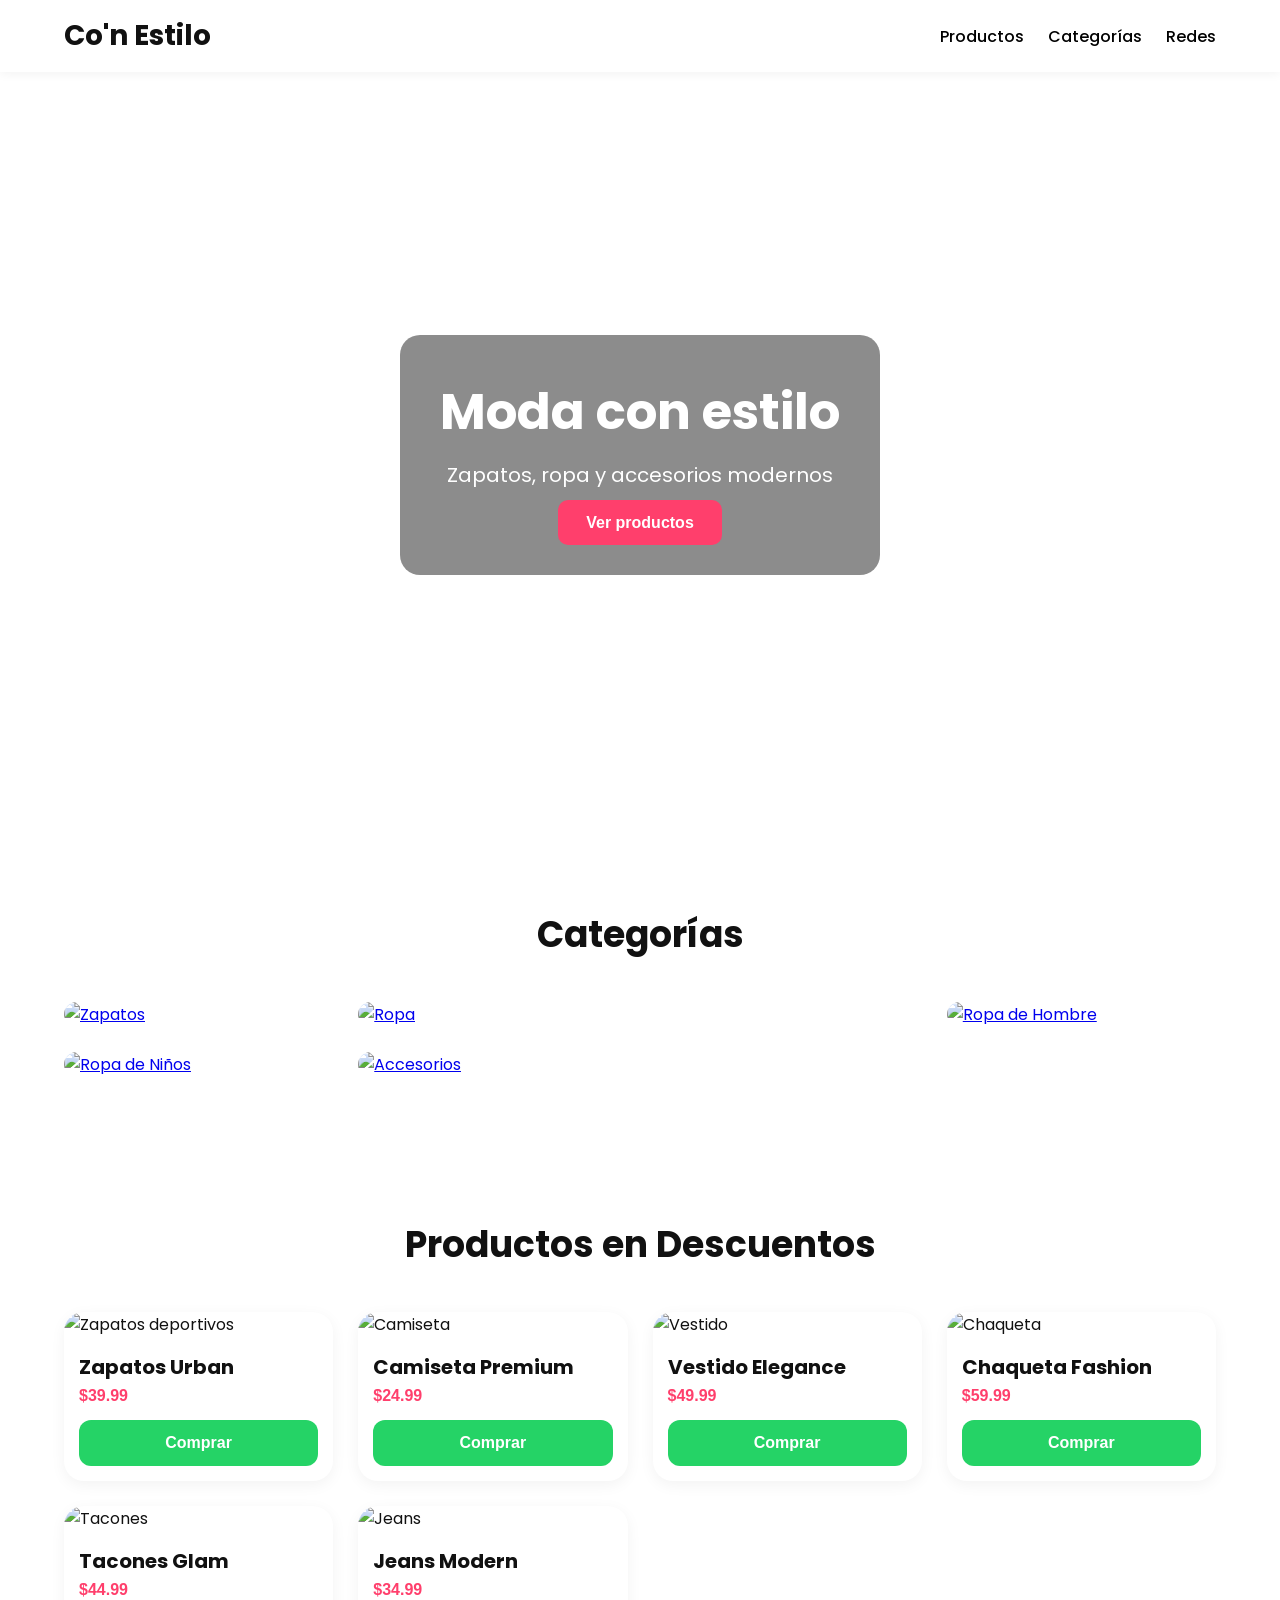
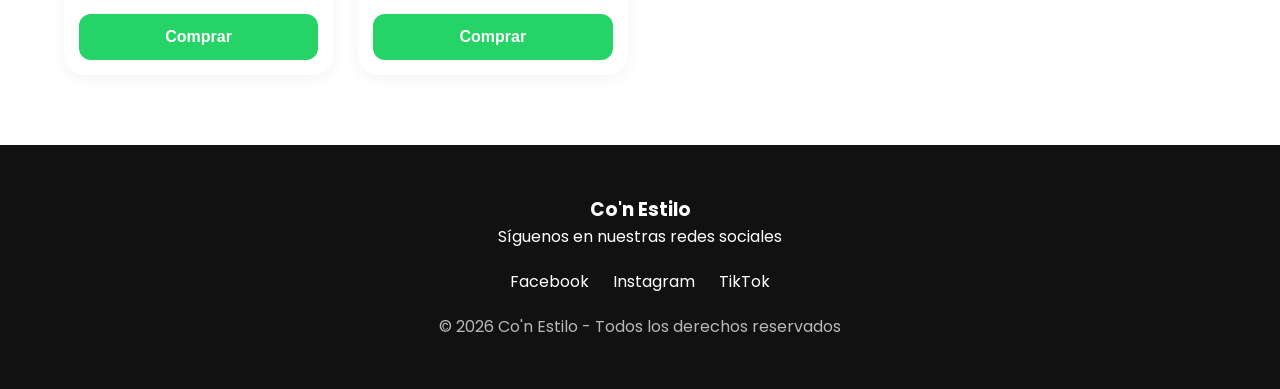
==== index.html @ cb1c19e0 "Update index.html" ====
<!DOCTYPE html>
<html lang="es">
<head>
    <meta charset="UTF-8">
    <meta name="viewport" content="width=device-width, initial-scale=1.0">
    <title>Co'n Estilo</title>
    <link rel="stylesheet" href="style.css">
    
</head>
    
<body>

<header>
    <div class="logo">Co'n Estilo</div>

    <nav>
        <a href="#productos">Productos</a>
        <a href="#categorias">Categorías</a>
        <a href="#redes">Redes</a>
    </nav>
</header>

<section class="hero">
    <div class="overlay">
        <h1>Moda con estilo</h1>
        <p>Zapatos, ropa y accesorios modernos</p>
        <a href="#productos" class="btn">Ver productos</a>
    </div>
</section>

<section id="categorias" class="categorias">
    <h2>Categorías</h2>

    <div class="categoria-grid">

        <div class="categoria-card">
            <a href="zapatos.html">
           <img src="https://images.unsplash.com/photo-1542291026-7eec264c27ff?q=80&w=1000&auto=format&fit=crop" alt="Zapatos">
            <h3>Zapatos</h3>
            </a>
        </div>

        <div class="categoria-card">
            <a href="mujer.html">
            <img src="https://images.unsplash.com/photo-1483985988355-763728e1935b?q=80&w=1000&auto=format&fit=crop" alt="Ropa">
            <h3>Ropa de Mujer</h3>
        </div>

        <div class="categoria-card">
            <a href="hombre.html">
            <img src="https://i.postimg.cc/yYyCbFYP/benjamin-r-Ci-f-Z5c-L9Jo-unsplash.jpg" alt="Ropa de Hombre">
            <h3>Ropa de Hombre</h3>
          </a>    
        </div>

        <div class="categoria-card">
            <a href="niños.html">
            <img src="https://i.postimg.cc/TYJv4rYr/behrouz-sasani-TV4lx5X-Gz-Y-unsplash.jpg" alt="Ropa de Niños">
            <h3>Ropa de Nños</h3>
          </a>  
        </div>

        <div class="categoria-card">
            <a href="otros.html">
            <img src="https://images.unsplash.com/photo-1523170335258-f5ed11844a49?q=80&w=1000&auto=format&fit=crop" alt="Accesorios">
            <h3>Otros</h3>
          </a>
        </div>

    </div>
</section>

<section id="productos" class="productos">
    <h2>Productos en Descuentos</h2>

    <div class="productos-grid">
    
        <div class="producto-card">
            <img src="https://images.unsplash.com/photo-1542291026-7eec264c27ff?q=80&w=1000&auto=format&fit=crop" alt="Zapatos deportivos">
            <h3>Zapatos Urban</h3>
            <p>$39.99</p>
            <button onclick="comprar(this)">Comprar</button>
        </div>

        <div class="producto-card">
            <img src="https://images.unsplash.com/photo-1521572163474-6864f9cf17ab?q=80&w=1000&auto=format&fit=crop" alt="Camiseta">
            <h3>Camiseta Premium</h3>
            <p>$24.99</p>
            <button onclick="comprar(this)">Comprar</button>
        </div>

        <div class="producto-card">
            <img src="https://images.unsplash.com/photo-1496747611176-843222e1e57c?q=80&w=1000&auto=format&fit=crop" alt="Vestido">
            <h3>Vestido Elegance</h3>
            <p>$49.99</p>
            <button onclick="comprar(this)">Comprar</button>
        </div>

        <div class="producto-card">
            <img src="https://images.unsplash.com/photo-1512436991641-6745cdb1723f?q=80&w=1000&auto=format&fit=crop" alt="Chaqueta">
            <h3>Chaqueta Fashion</h3>
            <p>$59.99</p>
            <button onclick="comprar(this)">Comprar</button>
        </div>

        <div class="producto-card">
            <img src="https://images.unsplash.com/photo-1525966222134-fcfa99b8ae77?q=80&w=1000&auto=format&fit=crop" alt="Tacones">
            <h3>Tacones Glam</h3>
            <p>$44.99</p>
            <button onclick="comprar(this)">Comprar</button>
        </div>

        <div class="producto-card">
            <img src="https://images.unsplash.com/photo-1503341455253-b2e723bb3dbb?q=80&w=1000&auto=format&fit=crop" alt="Jeans">
            <h3>Jeans Modern</h3>
            <p>$34.99</p>
            <button onclick="comprar(this)">Comprar</button>
        </div>

    </div>
</section>
    

<footer id="redes">
    <h3>Co'n Estilo</h3>
    <p>Síguenos en nuestras redes sociales</p>

    <div class="sociales">
        <a href="#">Facebook</a>
        <a href="#">Instagram</a>
        <a href="#">TikTok</a>
    </div>

    <p class="copy">© 2026 Co'n Estilo - Todos los derechos reservados</p>
</footer>

<script src="script.js"></script>
</body>
</html>
---- style.css ----
* {
    margin: 0;
    padding: 0;
    box-sizing: border-box;
}

body {
    font-family: 'Poppins', sans-serif;
    background: #ffffff;
    color: #111;
}

header {
    display: flex;
    justify-content: space-between;
    align-items: center;
    padding: 15px 5%;
    background: white;
    position: sticky;
    top: 0;
    z-index: 1000;
    box-shadow: 0 2px 10px rgba(0,0,0,0.05);
}

.logo {
    font-size: 28px;
    font-weight: 700;
}

nav a {
    text-decoration: none;
    color: black;
    margin-left: 20px;
    font-weight: 500;
    transition: 0.3s;
}

nav a:hover {
    color: #ff3f6c;
}

.hero {
    height: 85vh;
    background-image: url('https://images.unsplash.com/photo-1445205170230-053b83016050?q=80&w=1600&auto=format&fit=crop');
    background-size: cover;
    background-position: center;
    display: flex;
    align-items: center;
    justify-content: center;
}

.overlay {
    background: rgba(0,0,0,0.45);
    padding: 40px;
    border-radius: 20px;
    text-align: center;
    color: white;
}

.overlay h1 {
    font-size: 50px;
    margin-bottom: 10px;
}

.overlay p {
    font-size: 20px;
    margin-bottom: 20px;
}

.btn {
    background: #ff3f6c;
    color: white;
    padding: 14px 28px;
    text-decoration: none;
    border-radius: 10px;
    font-weight: 600;
}

.categorias,
.productos {
    padding: 70px 5%;
}

.categorias h2,
.productos h2 {
    text-align: center;
    margin-bottom: 40px;
    font-size: 36px;
}

.categoria-grid {
    display: grid;
    grid-template-columns: repeat(auto-fit, minmax(250px, 1fr));
    gap: 25px;
}

.categoria-card {
    overflow: hidden;
    border-radius: 20px;
    position: relative;
    cursor: pointer;
}

.categoria-card img {
    width: 100%;
    height: 350px;
    object-fit: cover;
    transition: 0.4s;
}

.categoria-card:hover img {
    transform: scale(1.08);
}

.categoria-card h3 {
    position: absolute;
    bottom: 20px;
    left: 20px;
    color: white;
    font-size: 28px;
}

.productos-grid {
    display: grid;
    grid-template-columns: repeat(4, 1fr);
    gap: 25px;
}

.producto-card {
    background: white;
    border-radius: 20px;
    overflow: hidden;
    transition: 0.3s;
    box-shadow: 0 4px 15px rgba(0,0,0,0.05);
}

.producto-card:hover {
    transform: translateY(-5px);
}

.producto-card img {
    width: 100%;
    height: 300px;
    object-fit: cover;
}

.producto-card h3 {
    padding: 15px 15px 5px;
    font-size: 20px;
}

.producto-card p {
    padding: 0 15px 15px;
    color: #ff3f6c;
    font-weight: 600;
}

.producto-card button {
    width: calc(100% - 30px);
    margin: 0 15px 15px;
    padding: 14px;
    border: none;
    border-radius: 12px;
    background: #25d366;
    color: white;
    font-size: 16px;
    font-weight: 600;
    cursor: pointer;
    transition: 0.3s;
}

.producto-card button:hover {
    background: #1ebe5d;
}

footer {
    background: #111;
    color: white;
    text-align: center;
    padding: 50px 20px;
}

.sociales {
    margin: 20px 0;
}

.sociales a {
    color: white;
    text-decoration: none;
    margin: 0 10px;
}

.copy {
    margin-top: 20px;
    opacity: 0.7;
}

@media (max-width: 900px) {

    .productos-grid {
        grid-template-columns: repeat(2, 1fr);
    }

    .overlay h1 {
        font-size: 36px;
    }

}

@media (max-width: 600px) {

    header {
        flex-direction: column;
        gap: 10px;
    }

    nav {
        display: flex;
        gap: 10px;
    }

    nav a {
        margin-left: 0;
        font-size: 14px;
    }

    .hero {
        height: 70vh;
    }

    .overlay {
        width: 90%;
    }

    .overlay h1 {
        font-size: 28px;
    }

    .overlay p {
        font-size: 16px;
    }

    .productos-grid {
        grid-template-columns: repeat(2, 1fr);
        gap: 15px;
    }

    .producto-card img {
        height: 220px;
    }

    .producto-card h3 {
        font-size: 16px;
    }

    .producto-card p {
        font-size: 14px;
    }

    .producto-card button {
        font-size: 14px;
        padding: 10px;
    }

}

@font-face {
    font-family: 'Poppins';
    src: url('fonts/Poppins-Regular.ttf');
    font-weight: 400;
}

@font-face {
    font-family: 'Poppins';
    src: url('fonts/Poppins-Medium.ttf');
    font-weight: 500;
}

@font-face {
    font-family: 'Poppins';
    src: url('fonts/Poppins-SemiBold.ttf');
    font-weight: 600;
}

@font-face {
    font-family: 'Poppins';
    src: url('fonts/Poppins-Bold.ttf');
    font-weight: 700;
}
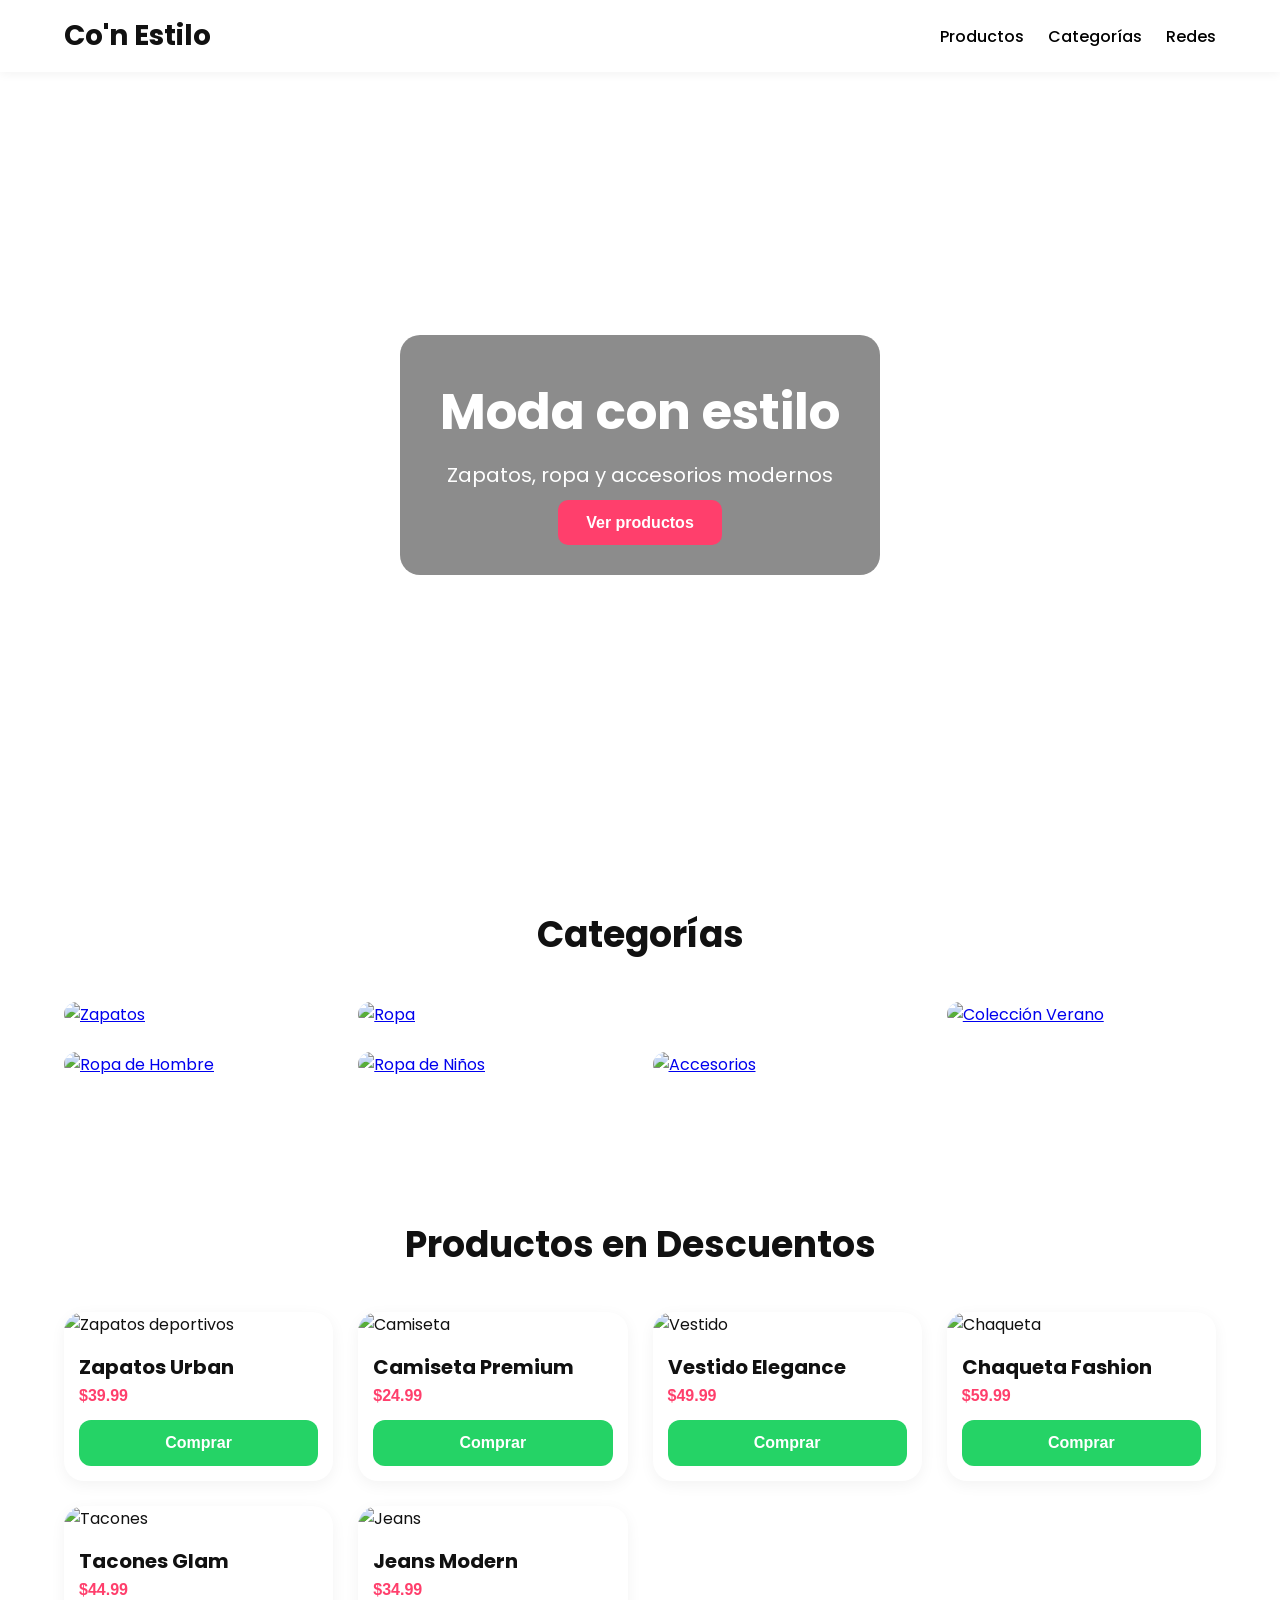
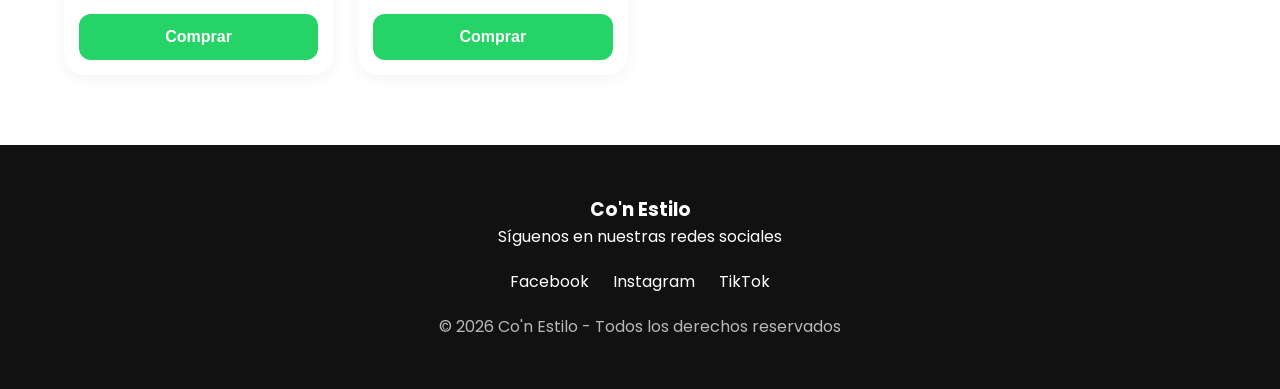
==== commit b75fd210: "Update index.html" ====
--- a/index.html
+++ b/index.html
@@ -45,6 +45,13 @@
             <img src="https://images.unsplash.com/photo-1483985988355-763728e1935b?q=80&w=1000&auto=format&fit=crop" alt="Ropa">
             <h3>Ropa de Mujer</h3>
         </div>
+        
+         <div class="categoria-card">
+            <a href="verano.html">
+           <img src="https://images.unsplash.com/photo-1542291026-7eec264c27ff?q=80&w=1000&auto=format&fit=crop" alt="Colección Verano">
+            <h3>Colección Verano</h3>
+            </a>
+        </div>
 
         <div class="categoria-card">
             <a href="hombre.html">
@@ -63,7 +70,7 @@
         <div class="categoria-card">
             <a href="otros.html">
             <img src="https://images.unsplash.com/photo-1523170335258-f5ed11844a49?q=80&w=1000&auto=format&fit=crop" alt="Accesorios">
-            <h3>Otros</h3>
+            <h3>Otros Productos</h3>
           </a>
         </div>
 
@@ -78,42 +85,42 @@
         <div class="producto-card">
             <img src="https://images.unsplash.com/photo-1542291026-7eec264c27ff?q=80&w=1000&auto=format&fit=crop" alt="Zapatos deportivos">
             <h3>Zapatos Urban</h3>
-            <p>$39.99</p>
+            <p class="precio">$39.99</p>
             <button onclick="comprar(this)">Comprar</button>
         </div>
 
         <div class="producto-card">
             <img src="https://images.unsplash.com/photo-1521572163474-6864f9cf17ab?q=80&w=1000&auto=format&fit=crop" alt="Camiseta">
             <h3>Camiseta Premium</h3>
-            <p>$24.99</p>
+            <p class="precio">$24.99</p>
             <button onclick="comprar(this)">Comprar</button>
         </div>
 
         <div class="producto-card">
             <img src="https://images.unsplash.com/photo-1496747611176-843222e1e57c?q=80&w=1000&auto=format&fit=crop" alt="Vestido">
             <h3>Vestido Elegance</h3>
-            <p>$49.99</p>
+            <p class="precio">$49.99</p>
             <button onclick="comprar(this)">Comprar</button>
         </div>
 
         <div class="producto-card">
             <img src="https://images.unsplash.com/photo-1512436991641-6745cdb1723f?q=80&w=1000&auto=format&fit=crop" alt="Chaqueta">
             <h3>Chaqueta Fashion</h3>
-            <p>$59.99</p>
+            <p class="precio">$59.99</p>
             <button onclick="comprar(this)">Comprar</button>
         </div>
 
         <div class="producto-card">
             <img src="https://images.unsplash.com/photo-1525966222134-fcfa99b8ae77?q=80&w=1000&auto=format&fit=crop" alt="Tacones">
             <h3>Tacones Glam</h3>
-            <p>$44.99</p>
+            <p class="precio">$44.99</p>
             <button onclick="comprar(this)">Comprar</button>
         </div>
 
         <div class="producto-card">
             <img src="https://images.unsplash.com/photo-1503341455253-b2e723bb3dbb?q=80&w=1000&auto=format&fit=crop" alt="Jeans">
             <h3>Jeans Modern</h3>
-            <p>$34.99</p>
+            <p class="precio">$34.99</p>
             <button onclick="comprar(this)">Comprar</button>
         </div>
 
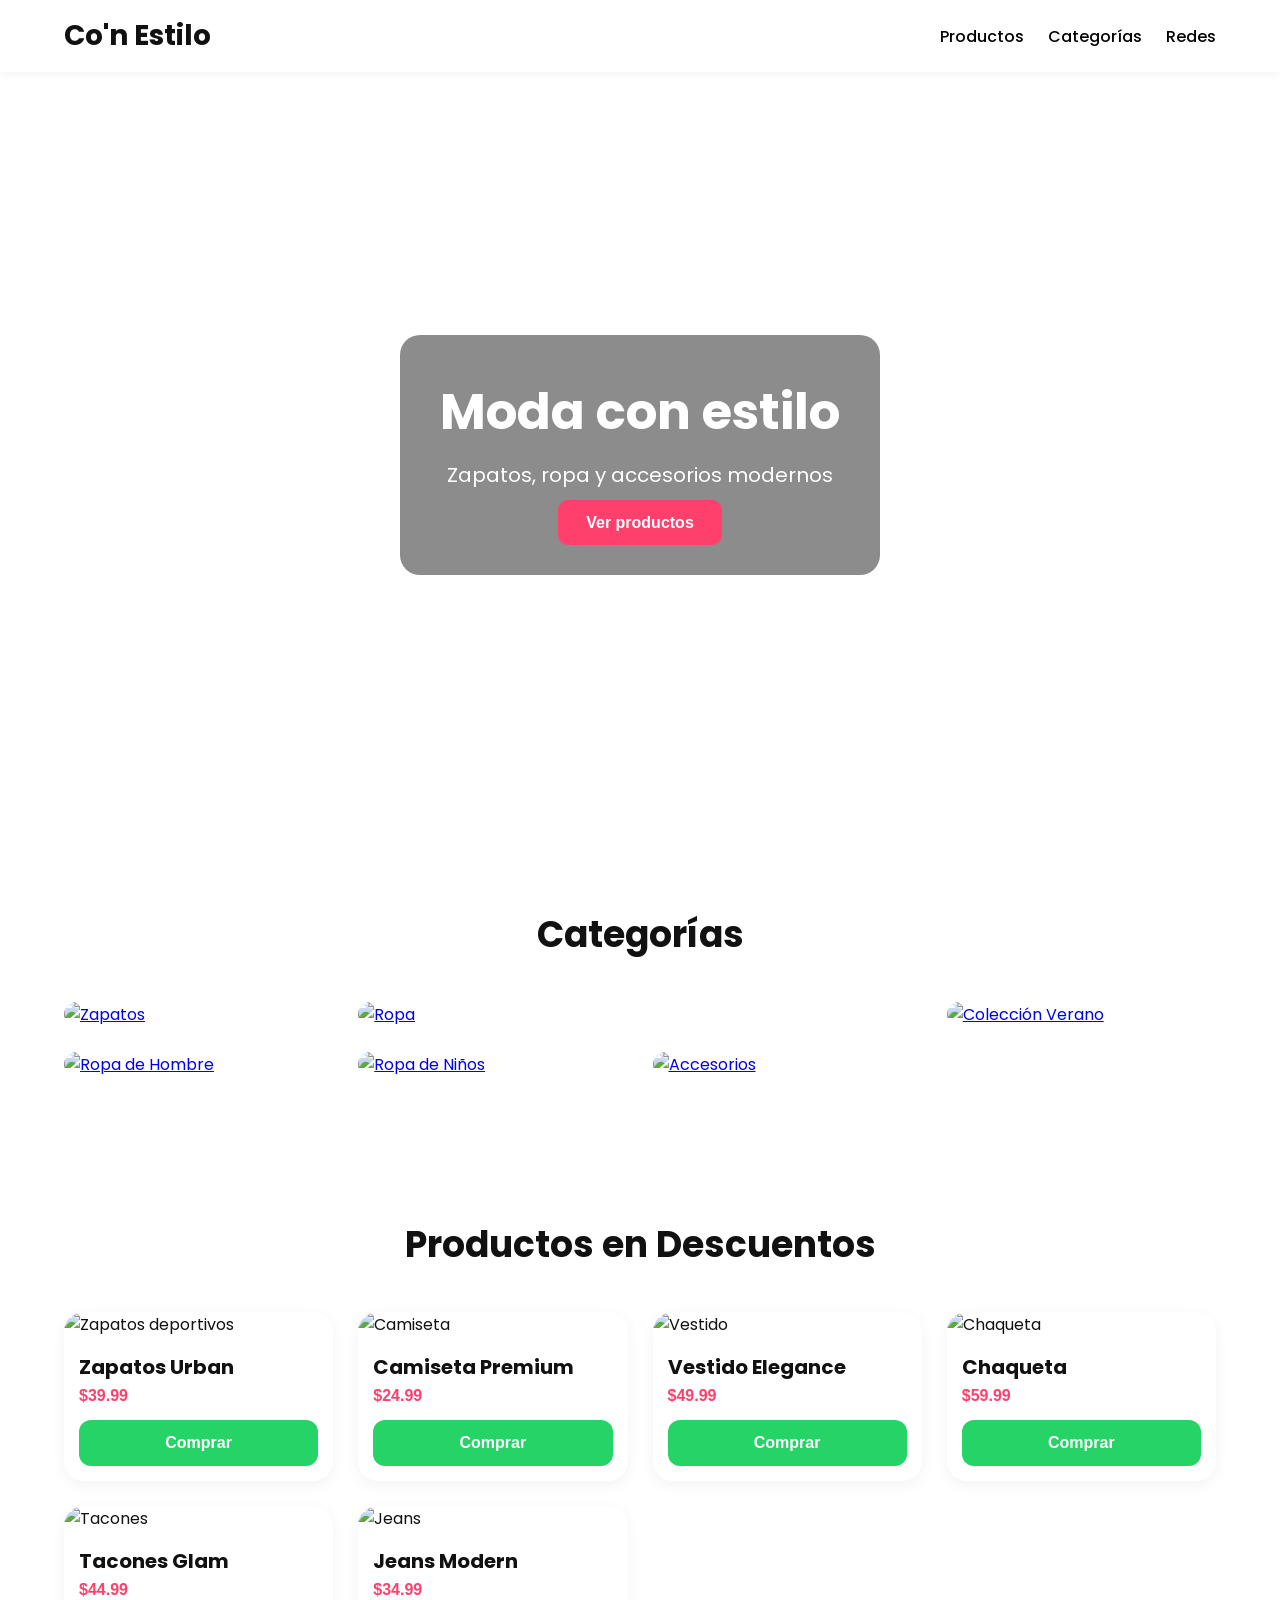
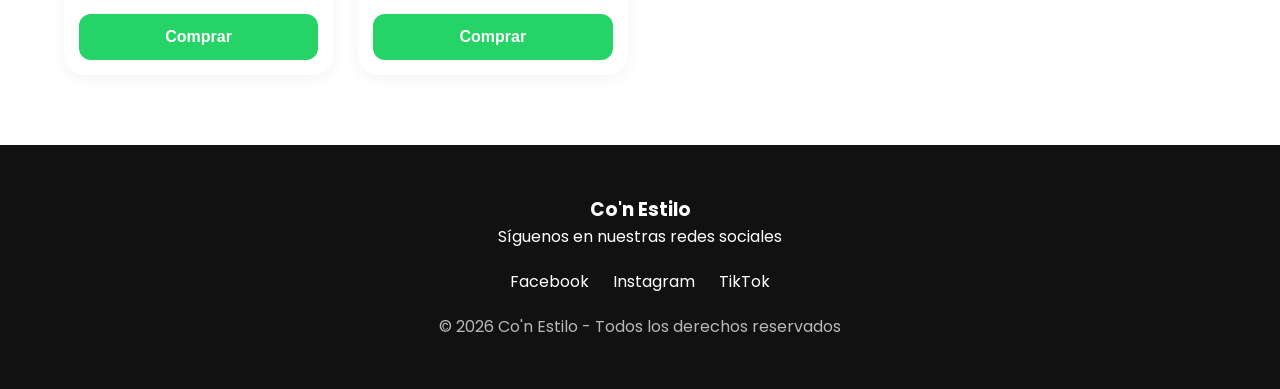
==== commit ee800713: "Update index.html" ====
--- a/index.html
+++ b/index.html
@@ -35,7 +35,7 @@
 
         <div class="categoria-card">
             <a href="zapatos.html">
-           <img src="https://images.unsplash.com/photo-1542291026-7eec264c27ff?q=80&w=1000&auto=format&fit=crop" alt="Zapatos">
+           <img src="https://i.postimg.cc/BQqcC8Zq/fatemeh-habibyar-Qa-Ur-Gaj-M4Q0-unsplash.jpg" alt="Zapatos">
             <h3>Zapatos</h3>
             </a>
         </div>
@@ -48,7 +48,7 @@
         
          <div class="categoria-card">
             <a href="verano.html">
-           <img src="https://images.unsplash.com/photo-1542291026-7eec264c27ff?q=80&w=1000&auto=format&fit=crop" alt="Colección Verano">
+           <img src="https://i.postimg.cc/ZKTFL9Yh/apostolos-vamvouras-p-Qwd7PYaf1A-unsplash.jpg" alt="Colección Verano">
             <h3>Colección Verano</h3>
             </a>
         </div>
@@ -85,43 +85,43 @@
         <div class="producto-card">
             <img src="https://images.unsplash.com/photo-1542291026-7eec264c27ff?q=80&w=1000&auto=format&fit=crop" alt="Zapatos deportivos">
             <h3>Zapatos Urban</h3>
-            <p class="precio">$39.99</p>
-            <button onclick="comprar(this)">Comprar</button>
+            <p>$39.99</p>
+            <button onclick="comprar("Zapatos Urban")">Comprar</button>
         </div>
 
         <div class="producto-card">
             <img src="https://images.unsplash.com/photo-1521572163474-6864f9cf17ab?q=80&w=1000&auto=format&fit=crop" alt="Camiseta">
             <h3>Camiseta Premium</h3>
-            <p class="precio">$24.99</p>
-            <button onclick="comprar(this)">Comprar</button>
+            <p>$24.99</p>
+            <button onclick="comprar("Camiseta Premium")">Comprar</button>
         </div>
 
         <div class="producto-card">
             <img src="https://images.unsplash.com/photo-1496747611176-843222e1e57c?q=80&w=1000&auto=format&fit=crop" alt="Vestido">
             <h3>Vestido Elegance</h3>
-            <p class="precio">$49.99</p>
-            <button onclick="comprar(this)">Comprar</button>
+            <p>$49.99</p>
+            <button onclick="comprar("Vestido Elegance")">Comprar</button>
         </div>
 
         <div class="producto-card">
             <img src="https://images.unsplash.com/photo-1512436991641-6745cdb1723f?q=80&w=1000&auto=format&fit=crop" alt="Chaqueta">
-            <h3>Chaqueta Fashion</h3>
-            <p class="precio">$59.99</p>
-            <button onclick="comprar(this)">Comprar</button>
+            <h3>Chaqueta</h3>
+            <p>$59.99</p>
+            <button onclick="comprar("Chaqueta")">Comprar</button>
         </div>
 
         <div class="producto-card">
             <img src="https://images.unsplash.com/photo-1525966222134-fcfa99b8ae77?q=80&w=1000&auto=format&fit=crop" alt="Tacones">
             <h3>Tacones Glam</h3>
-            <p class="precio">$44.99</p>
-            <button onclick="comprar(this)">Comprar</button>
+            <p>$44.99</p>
+            <button onclick="comprar("Tacones Glam")">Comprar</button>
         </div>
 
         <div class="producto-card">
             <img src="https://images.unsplash.com/photo-1503341455253-b2e723bb3dbb?q=80&w=1000&auto=format&fit=crop" alt="Jeans">
             <h3>Jeans Modern</h3>
-            <p class="precio">$34.99</p>
-            <button onclick="comprar(this)">Comprar</button>
+            <p>$34.99</p>
+            <button onclick="comprar("Jeans Modern")">Comprar</button>
         </div>
 
     </div>
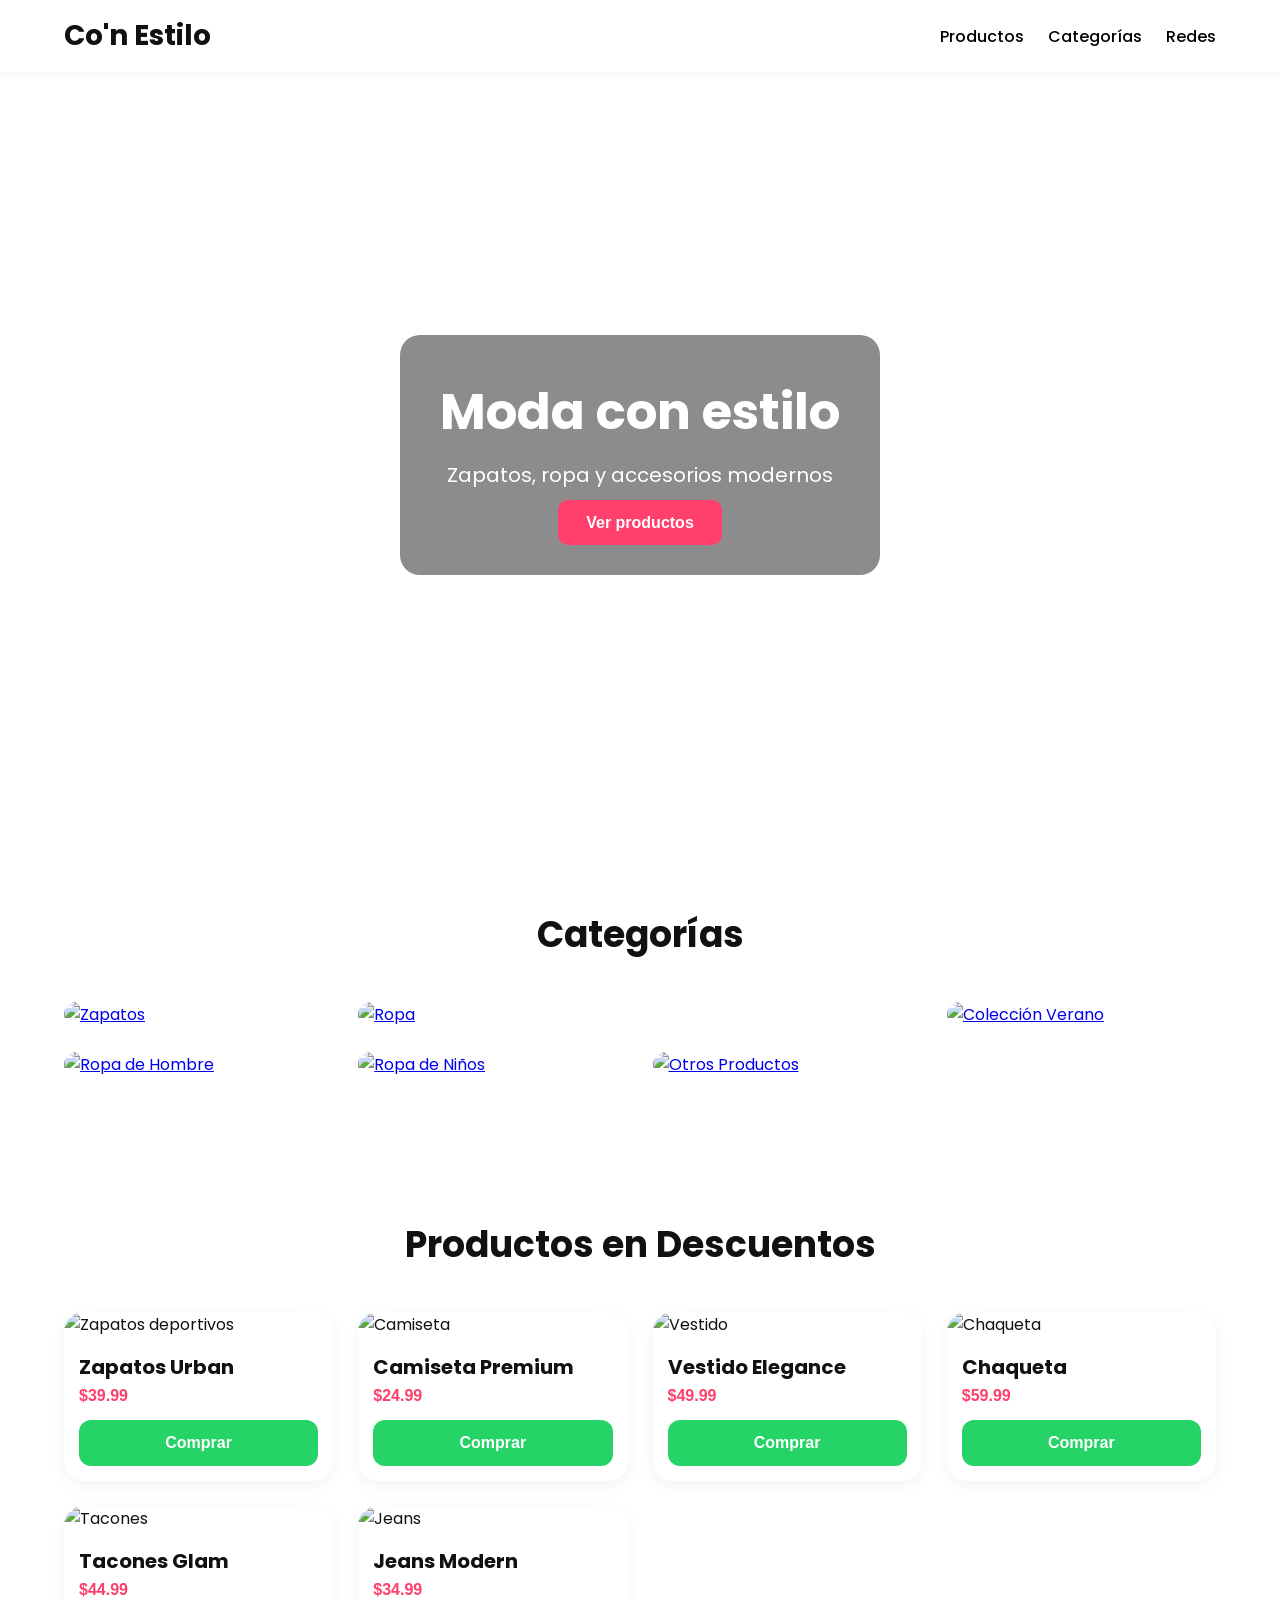
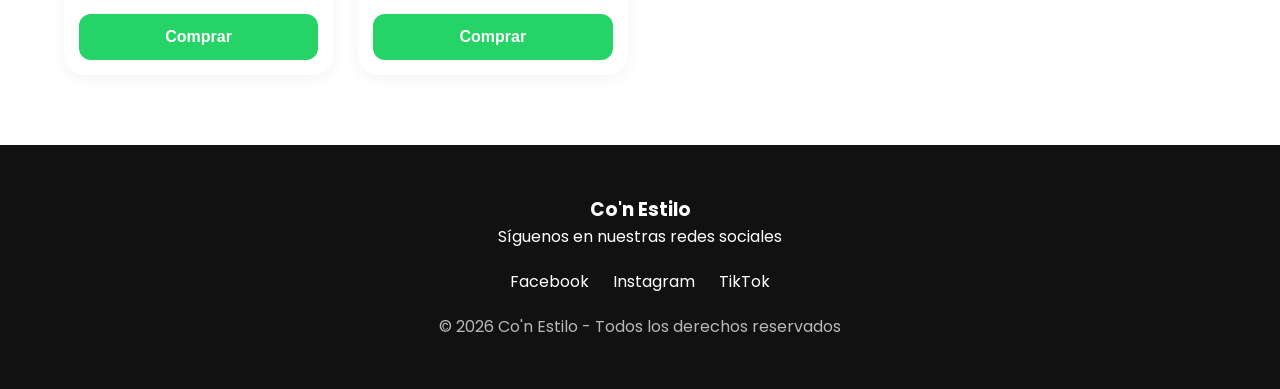
==== commit 85007934: "Update index.html" ====
--- a/index.html
+++ b/index.html
@@ -69,7 +69,7 @@
 
         <div class="categoria-card">
             <a href="otros.html">
-            <img src="https://images.unsplash.com/photo-1523170335258-f5ed11844a49?q=80&w=1000&auto=format&fit=crop" alt="Accesorios">
+            <img src="https://i.postimg.cc/XYxVyz2T/IMG-20260517-WA0001.jpg" alt="Otros Productos">
             <h3>Otros Productos</h3>
           </a>
         </div>
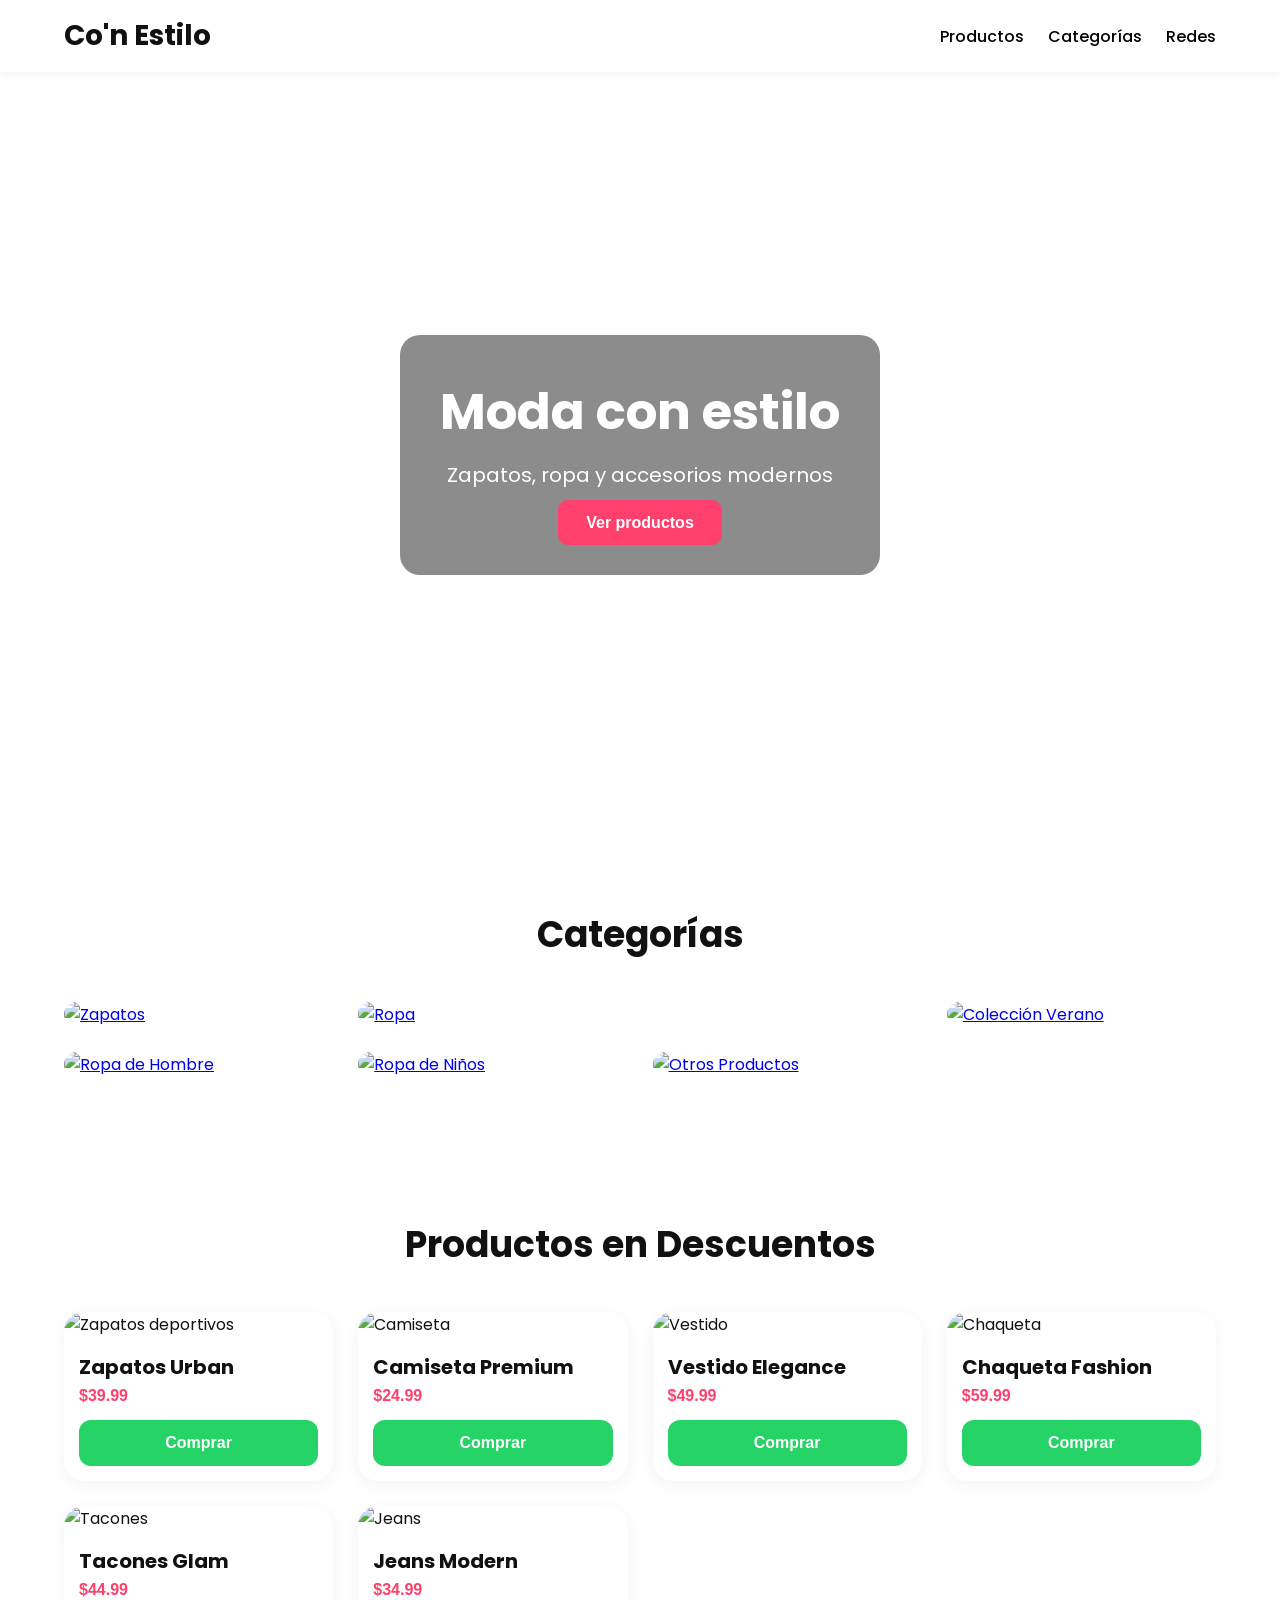
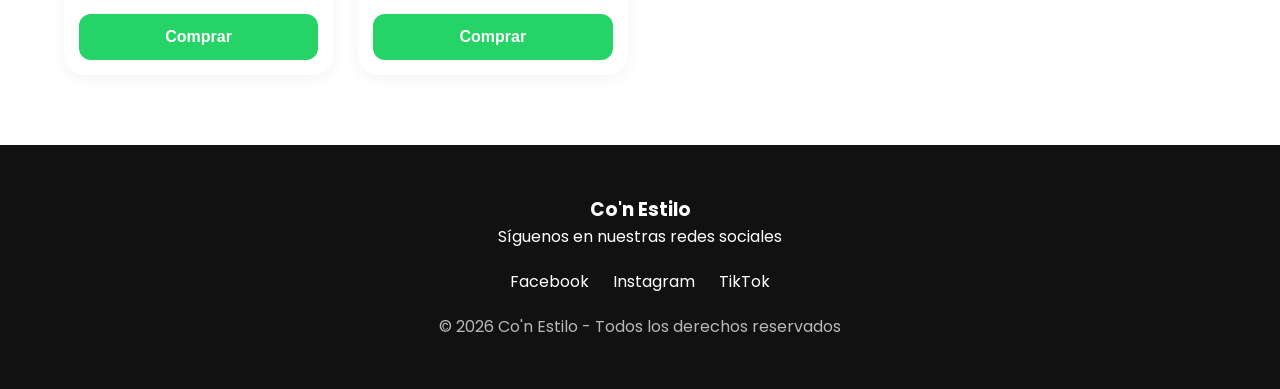
==== commit cbf231a2: "Update index.html" ====
--- a/index.html
+++ b/index.html
@@ -80,48 +80,49 @@
 <section id="productos" class="productos">
     <h2>Productos en Descuentos</h2>
 
+
     <div class="productos-grid">
     
         <div class="producto-card">
             <img src="https://images.unsplash.com/photo-1542291026-7eec264c27ff?q=80&w=1000&auto=format&fit=crop" alt="Zapatos deportivos">
             <h3>Zapatos Urban</h3>
             <p>$39.99</p>
-            <button onclick="comprar("Zapatos Urban")">Comprar</button>
+            <button onclick="comprar('Zapatos Urban')">Comprar</button>
         </div>
 
         <div class="producto-card">
             <img src="https://images.unsplash.com/photo-1521572163474-6864f9cf17ab?q=80&w=1000&auto=format&fit=crop" alt="Camiseta">
             <h3>Camiseta Premium</h3>
             <p>$24.99</p>
-            <button onclick="comprar("Camiseta Premium")">Comprar</button>
+            <button onclick="comprar('Camiseta Premium')">Comprar</button>
         </div>
 
         <div class="producto-card">
             <img src="https://images.unsplash.com/photo-1496747611176-843222e1e57c?q=80&w=1000&auto=format&fit=crop" alt="Vestido">
             <h3>Vestido Elegance</h3>
             <p>$49.99</p>
-            <button onclick="comprar("Vestido Elegance")">Comprar</button>
+            <button onclick="comprar('Vestido Elegance')">Comprar</button>
         </div>
 
         <div class="producto-card">
             <img src="https://images.unsplash.com/photo-1512436991641-6745cdb1723f?q=80&w=1000&auto=format&fit=crop" alt="Chaqueta">
-            <h3>Chaqueta</h3>
+            <h3>Chaqueta Fashion</h3>
             <p>$59.99</p>
-            <button onclick="comprar("Chaqueta")">Comprar</button>
+            <button onclick="comprar('Chaqueta Fashion')">Comprar</button>
         </div>
 
         <div class="producto-card">
             <img src="https://images.unsplash.com/photo-1525966222134-fcfa99b8ae77?q=80&w=1000&auto=format&fit=crop" alt="Tacones">
             <h3>Tacones Glam</h3>
             <p>$44.99</p>
-            <button onclick="comprar("Tacones Glam")">Comprar</button>
+            <button onclick="comprar('Tacones Glam')">Comprar</button>
         </div>
 
         <div class="producto-card">
             <img src="https://images.unsplash.com/photo-1503341455253-b2e723bb3dbb?q=80&w=1000&auto=format&fit=crop" alt="Jeans">
             <h3>Jeans Modern</h3>
             <p>$34.99</p>
-            <button onclick="comprar("Jeans Modern")">Comprar</button>
+            <button onclick="comprar('Jeans Modern')">Comprar</button>
         </div>
 
     </div>
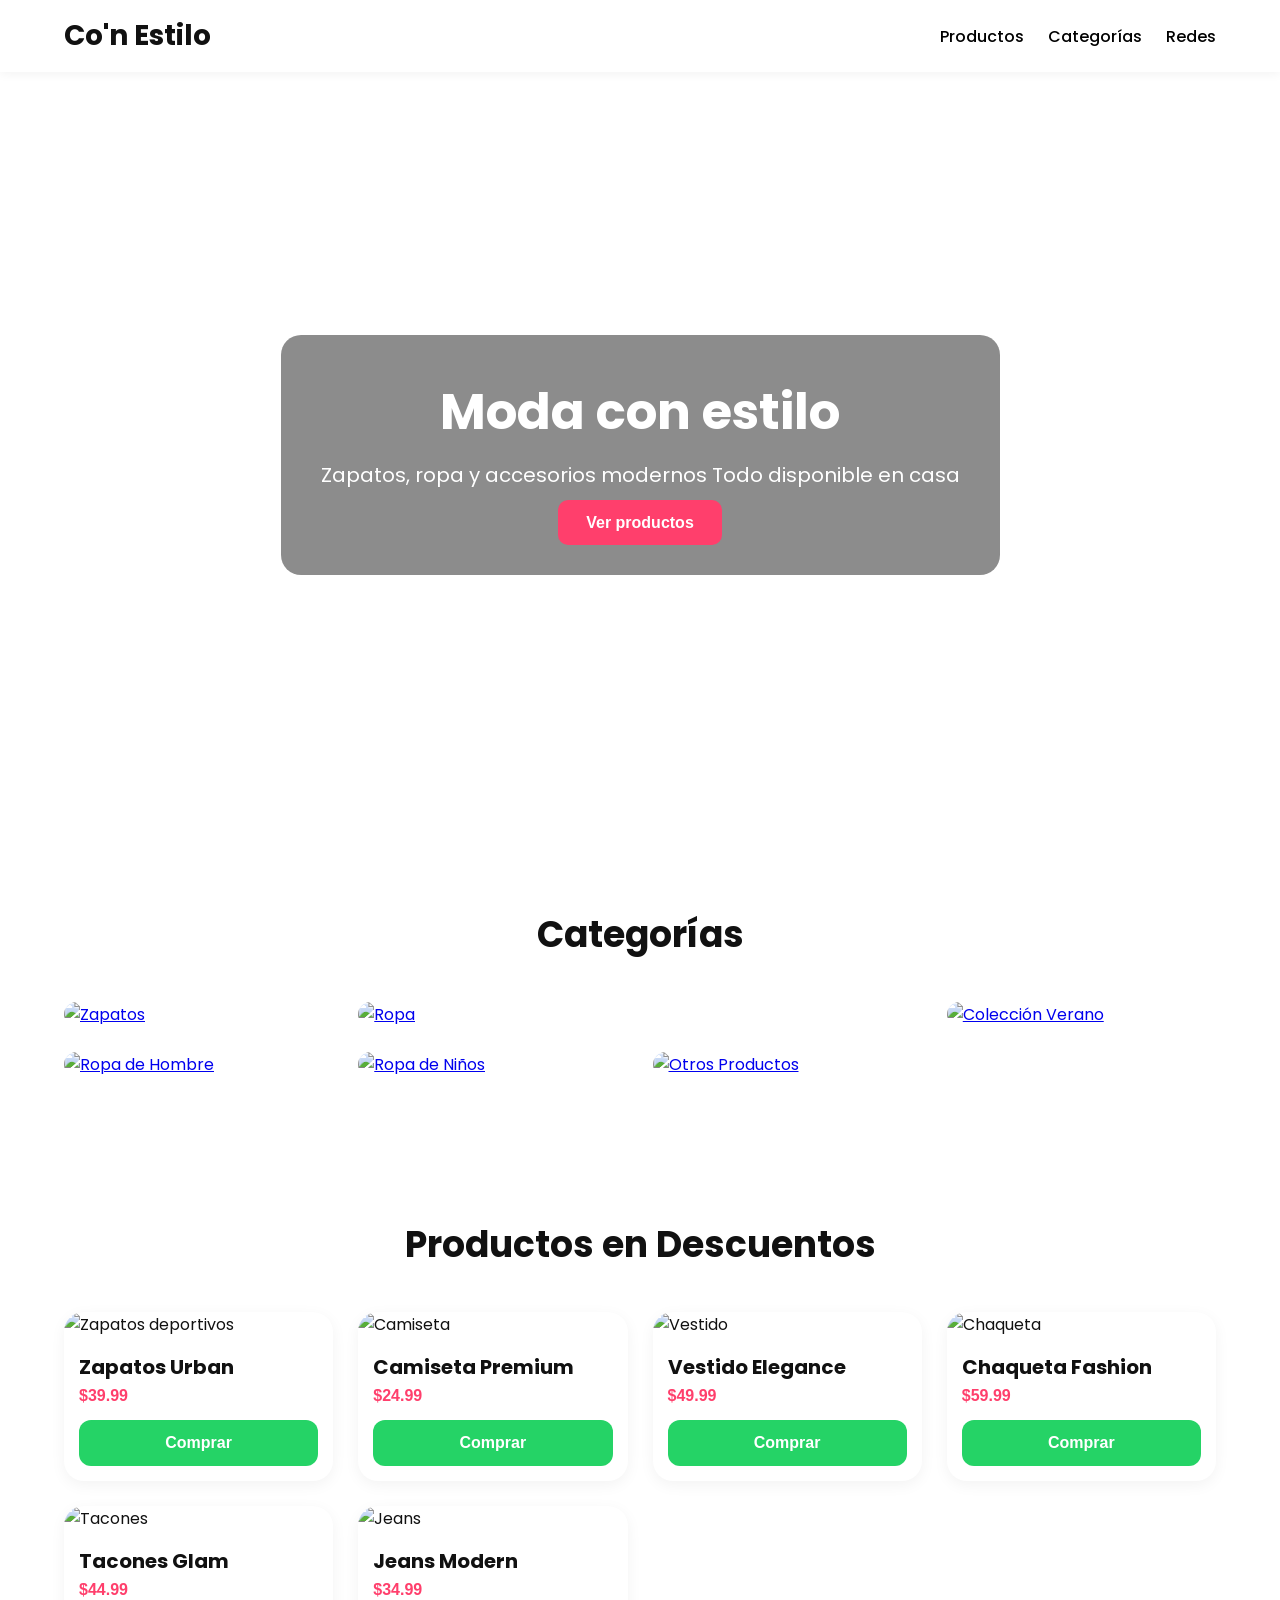
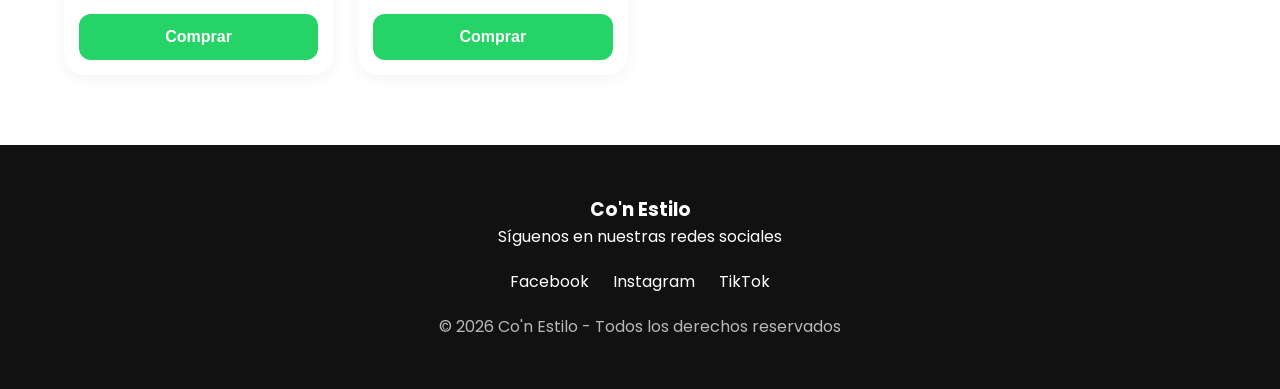
==== commit a260ea53: "Update index.html" ====
--- a/index.html
+++ b/index.html
@@ -23,7 +23,8 @@
 <section class="hero">
     <div class="overlay">
         <h1>Moda con estilo</h1>
-        <p>Zapatos, ropa y accesorios modernos</p>
+        <p>Zapatos, ropa y accesorios modernos
+             Todo disponible en casa</p>
         <a href="#productos" class="btn">Ver productos</a>
     </div>
 </section>
